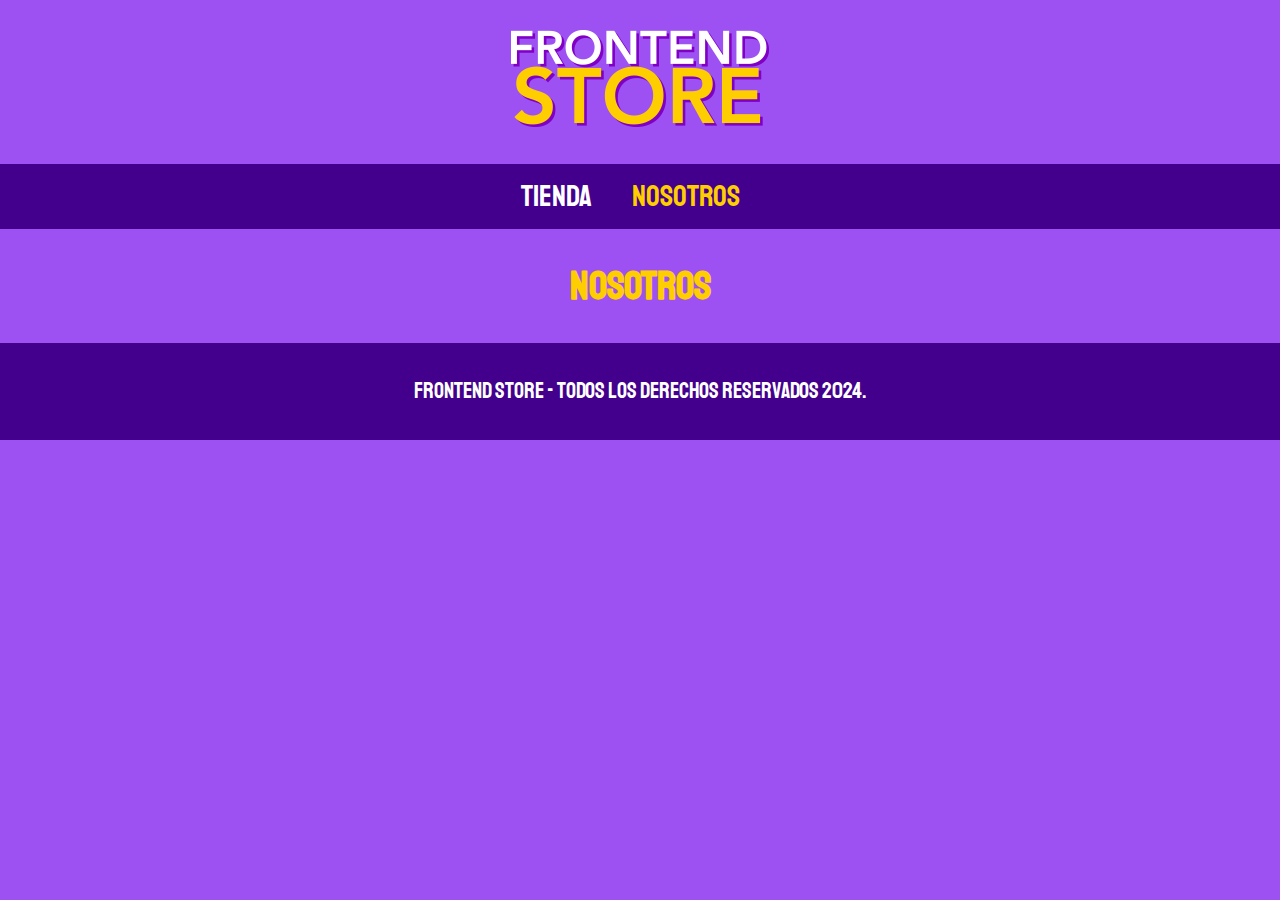
==== nosotros.html @ 0426d272 "BEM y Creacion de Enlaces" ====
<!DOCTYPE html>
<html lang="en">
<head>
    <meta charset="UTF-8">
    <meta name="viewport" content="width=device-width, initial-scale=1.0">
    <title>FrontEnd Store</title>
    <link rel="stylesheet" href="css/normalize.css">
    <link href="https://fonts.googleapis.com/css2?family=Staatliches&display=swap" rel="stylesheet">
    <link rel="stylesheet" href="css/styles.css">
</head>
<body>
    <header class="header">   
        <a href="index.html">
            <img class="header__logo" src="img/logo.png" alt="Logotipo">
        </a>
    </header>

    <nav class="navegacion">
        <a class="navegacion__enlace" href="index.html">Tienda</a>
        <a class="navegacion__enlace navegacion__enlace--activo" href="nosotros.html">Nosotros</a>
    </nav>
    
    <main class="contenedor">
        <h1>Nosotros</h1>
    </main>

    <footer class="footer">
        <p class="footer__texto">FrontEnd Store - Todos los Derechos Reservados 2024.</p>
    </footer>
</body>
</html>
---- css/styles.css ----
:root {
    --primario: #9d51f3;
    --primarioOscuro: #42008d;
    --secundario: #FFCE00;
    --secundarioOscuro: #rgb(233,287,2);
    --blanco: #FFF;
    --negro: #  000;

    --fuentePrincipal: "Staatliches", sans-serif;
}
html {
    box-sizing: border-box;
    font-size: 62.5%;
}
*, *:before, *:after {
    box-sizing: inherit;
}
body {
    background-color: var(--primario);
    font-size: 1.6rem;
    line-height: 1.5;
}
p {
    font-size: 1.6rem;
    font-family: Arial, Helvetica, sans-serif;
    color: var(--blanco);
}
a {
    text-decoration: none;

}
img {
    max-width: 100%;
}
.contenedor {
    max-width: 120rem;
    margin: 0 auto;
}
h1, h2, h3 {
    text-align: center;
    color: var(--secundario);
    font-family: var(--fuentePrincipal);
}
h1 {
    font-size: 4rem;
}
h2 {
    font-size: 3.2rem;
}
h3 {
    font-size: 2.4rem;
}
/* Header */
.header {
    display: flex;
    justify-content: center;
}
.header__logo {
    margin: 3rem 0;
}
/* Footer */
.footer {
    background-color: var(--primarioOscuro);
    padding: 1rem 0;
    margin-top: 2rem;
}
.footer__texto {
    font-family: var(--fuentePrincipal);
    text-align: center;
    font-size: 2.2rem;
}
/* Navegacion */
.navegacion {
    background-color: var(--primarioOscuro);
    padding: 1rem 0;
    display: flex;
    justify-content: center;
    gap: 2rem; /* Separación forma nueva */
}
.navegacion__enlace {
    font-family: var(--fuentePrincipal);
    color: var(--blanco);
    font-size: 3rem;
    margin-right: 2rem;
}
/*.navegacion__enlace:last-of-type{
    margin-right: 0;
}*/
.navegacion__enlace--activo,
.navegacion__enlace:hover {
    color: var(--secundario);
}
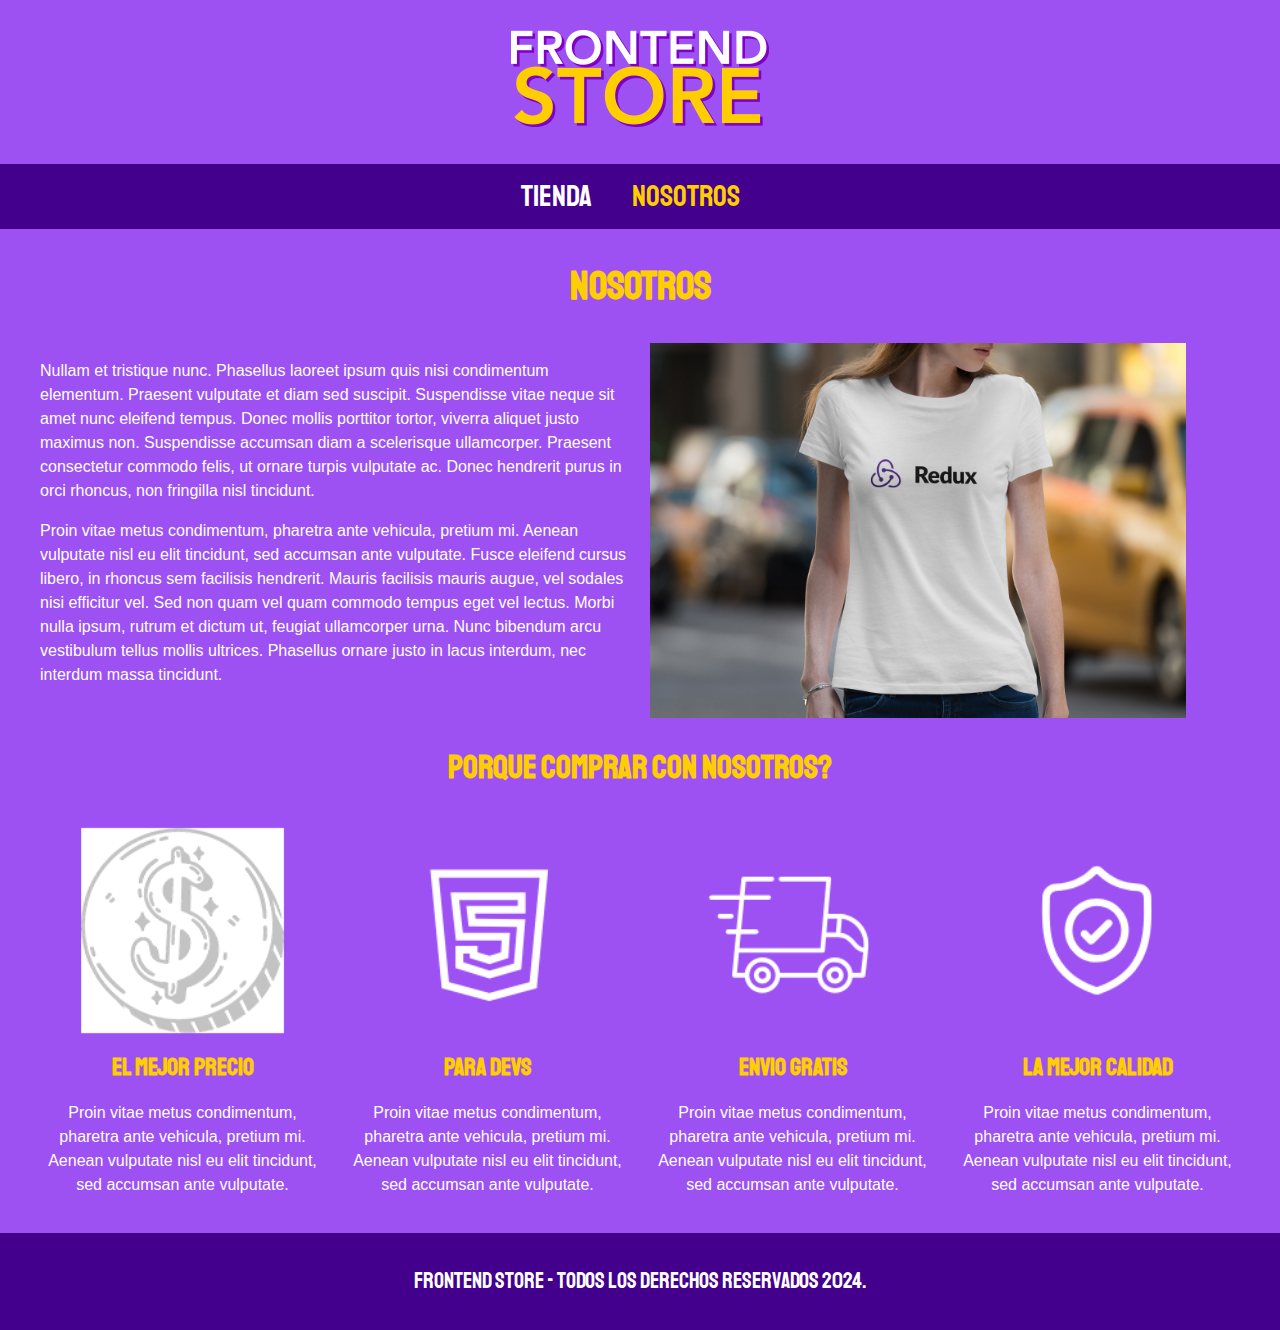
==== commit edc83f92: "Pagina Nosotros, Creando Seccion Iconos" ====
--- a/nosotros.html
+++ b/nosotros.html
@@ -22,8 +22,47 @@
     
     <main class="contenedor">
         <h1>Nosotros</h1>
+
+        <div class="nosotros">
+            <div class="nosotros__contenido">
+                <p>Nullam et tristique nunc. Phasellus laoreet ipsum quis nisi condimentum elementum. Praesent vulputate et diam sed suscipit. 
+                Suspendisse vitae neque sit amet nunc eleifend tempus. Donec mollis porttitor tortor, viverra aliquet justo maximus non.
+                Suspendisse accumsan diam a scelerisque ullamcorper. Praesent consectetur commodo felis, ut ornare turpis vulputate ac.
+                Donec hendrerit purus in orci rhoncus, non fringilla nisl tincidunt.</p>
+
+                <p>Proin vitae metus condimentum, pharetra ante vehicula, pretium mi. Aenean vulputate nisl eu elit tincidunt, sed accumsan ante vulputate.
+                Fusce eleifend cursus libero, in rhoncus sem facilisis hendrerit. Mauris facilisis mauris augue, vel sodales nisi efficitur vel.
+                Sed non quam vel quam commodo tempus eget vel lectus. Morbi nulla ipsum, rutrum et dictum ut, feugiat ullamcorper urna.
+                Nunc bibendum arcu vestibulum tellus mollis ultrices. Phasellus ornare justo in lacus interdum, nec interdum massa tincidunt.</p>
+            </div>
+            <img class="nosotros__imagen" src="img/nosotros.jpg" alt="imagen nosotros">
+        </div>
     </main>
-
+    <section class="contenedor comprar">
+        <h2 class="comprar__titulo">Porque comprar con nosotros?</h2>
+        <div class="bloques">
+            <div class="bloque">
+                <img class="bloque__imagen" src="img/icono_1.png" alt="porque comprar">
+                <h3 class="bloque__titulo">El Mejor Precio</h3>
+                <p>Proin vitae metus condimentum, pharetra ante vehicula, pretium mi. Aenean vulputate nisl eu elit tincidunt, sed accumsan ante vulputate.</p>
+            </div><!--.bloque-->
+            <div class="bloque">
+                <img class="bloque__imagen" src="img/icono_2.png" alt="porque comprar">
+                <h3 class="bloque__titulo">Para Devs</h3>
+                <p>Proin vitae metus condimentum, pharetra ante vehicula, pretium mi. Aenean vulputate nisl eu elit tincidunt, sed accumsan ante vulputate.</p>
+            </div><!--.bloque-->
+            <div class="bloque">
+                <img class="bloque__imagen" src="img/icono_3.png" alt="porque comprar">
+                <h3 class="bloque__titulo">Envio Gratis</h3>
+                <p>Proin vitae metus condimentum, pharetra ante vehicula, pretium mi. Aenean vulputate nisl eu elit tincidunt, sed accumsan ante vulputate.</p>
+            </div><!--.bloque-->
+            <div class="bloque">
+                <img class="bloque__imagen" src="img/icono_4.png" alt="porque comprar">
+                <h3 class="bloque__titulo">La Mejor Calidad</h3>
+                <p>Proin vitae metus condimentum, pharetra ante vehicula, pretium mi. Aenean vulputate nisl eu elit tincidunt, sed accumsan ante vulputate.</p>
+            </div><!--.bloque-->
+        </div><!--.bloques-->
+    </section>
     <footer class="footer">
         <p class="footer__texto">FrontEnd Store - Todos los Derechos Reservados 2024.</p>
     </footer>
--- a/css/styles.css
+++ b/css/styles.css
@@ -89,4 +89,101 @@
 .navegacion__enlace--activo,
 .navegacion__enlace:hover {
     color: var(--secundario);
+}
+.grid {
+    display: grid;
+    grid-template-columns: repeat(2,1fr);
+    gap: 2rem;
+    /*column-gap: 2rem;
+    row-gap: 2rem;*/
+}
+@media (min-width:768px) {
+    .grid {
+        grid-template-columns: repeat(3, 1fr);
+    }
+}
+/* Productos */
+.producto {
+    background-color: var(--primarioOscuro);
+    padding: 1rem;
+}
+.producto__imagen {
+    width: 100%;
+}
+.producto__nombre {
+    font-size: 4rem;
+}
+.producto__precio {
+    font-size: 2.8rem;
+    color: var(--secundario);
+}
+.producto__nombre,
+.producto__precio {
+    font-family: var(--fuentePrincipal);
+    margin: 1rem 0;
+    text-align: center;
+    line-height: 1.2;
+}
+/* Graficos */
+.grafico {
+    min-height: 30rem;
+    background-repeat: no-repeat;
+    background-size: cover;
+    grid-column: 1 / 3;
+}
+.grafico--camisas {
+    grid-row: 2 / 3;
+    background-image: url(../img/grafico1.jpg);
+}
+.grafico--node {
+    background-image: url(../img/grafico2.jpg);
+    grid-row: 8 / 9;
+}
+@media (min-width: 768px)
+{
+    .grafico--node {
+        grid-row: 5 / 6;
+        grid-column: 2 / 4;
+    }
+}
+.nosotros {
+    display: grid;
+    grid-template-rows: repeat(2, auto);
+}
+/* Nosotros */
+@media (min-width:768px) {
+    .nosotros {
+        grid-template-columns: repeat(2,1fr);
+        column-gap: 2rem;
+    }
+}
+.nosotros__imagen {
+    grid-row: 1 / 2;
+}
+@media (min-width: 768px) {
+    .nosotros__imagen{
+        grid-column: 2 / 3;
+    }
+}
+/* Bloques */
+.bloques {
+    display: grid;
+    grid-template-columns: repeat(2, 1fr);
+    gap: 2rem;
+}
+@media (min-width: 768px) {
+    .bloques {
+        grid-template-columns: repeat(4, 1fr);
+    }
+}
+    
+
+.bloque {
+    text-align: center;
+}
+.bloque__imagen {
+    width: 100%;
+}
+.bloque__titulo {
+    margin: 0;
 }